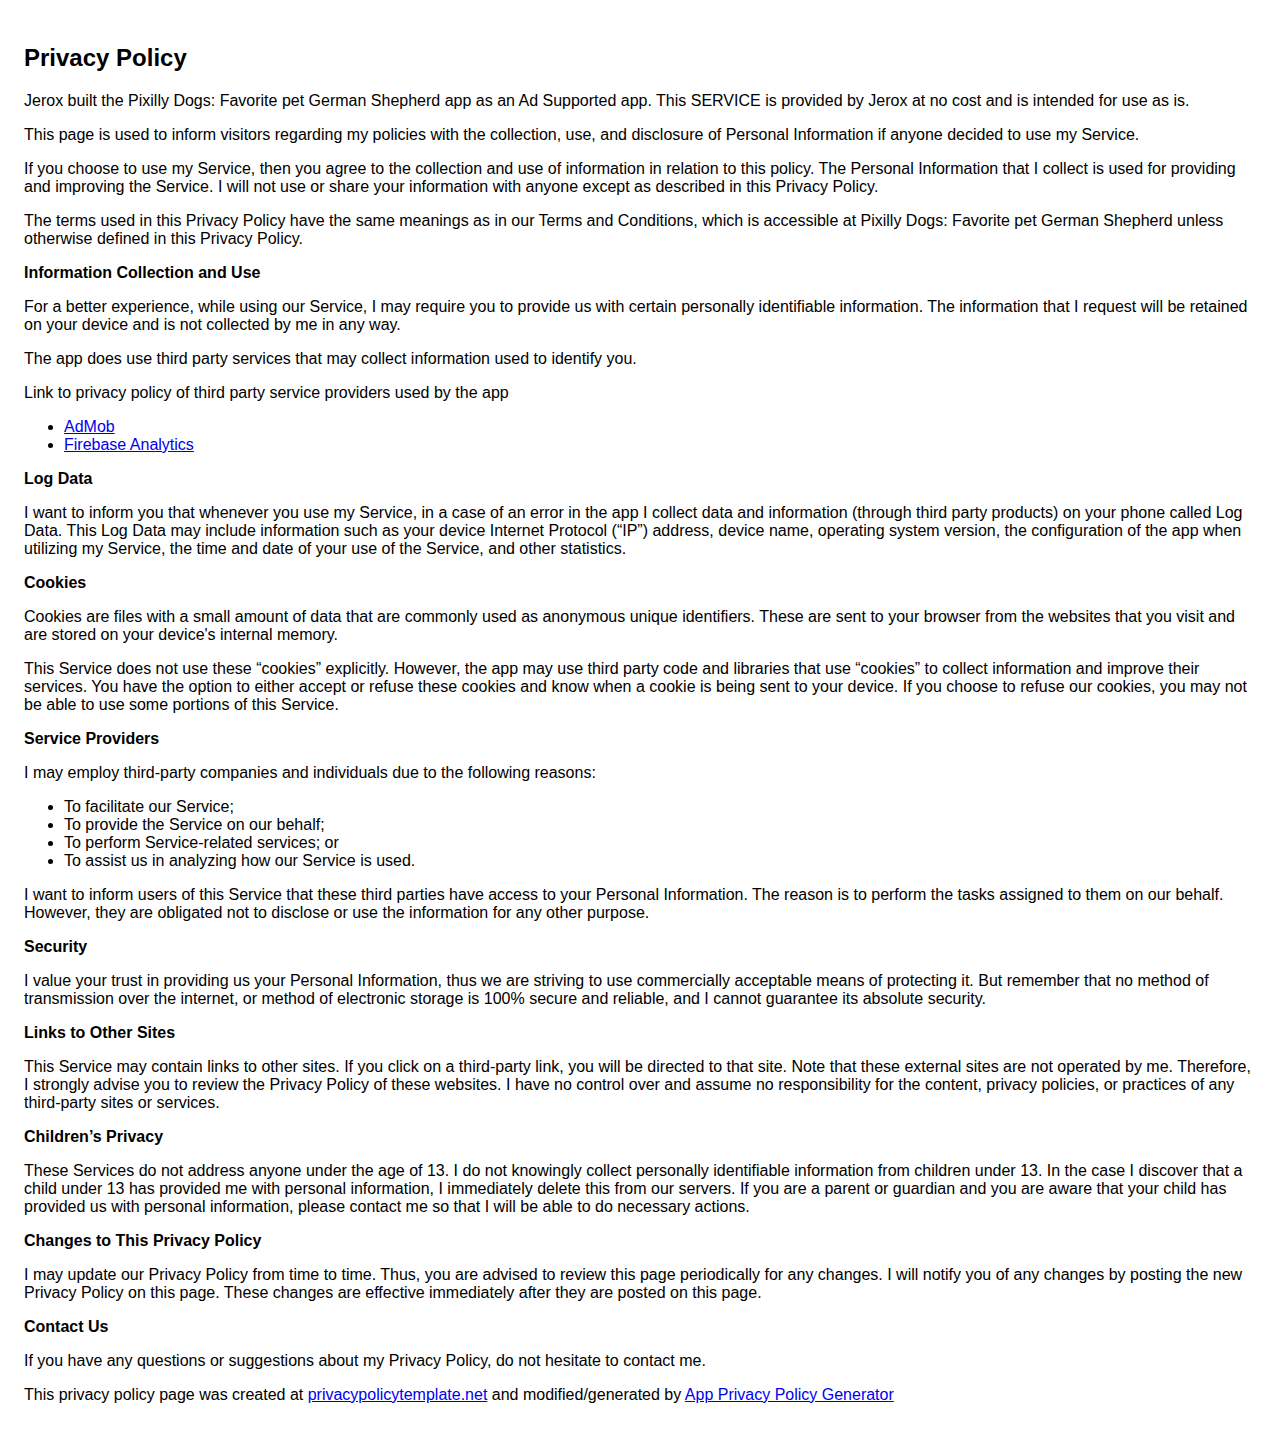
==== privacy_policy.html @ 1d535938 "Create privacy_policy.html" ====
<!DOCTYPE html>
    <html>
    <head>
      <meta charset='utf-8'>
      <meta name='viewport' content='width=device-width'>
      <title>Privacy Policy</title>
      <style> body { font-family: 'Helvetica Neue', Helvetica, Arial, sans-serif; padding:1em; } </style>
    </head>
    <body>
    <h2>Privacy Policy</h2> <p> Jerox built the Pixilly Dogs: Favorite pet German Shepherd app as an Ad Supported app. This SERVICE is provided by
                    Jerox at no cost and is intended for use as is.
                  </p> <p>This page is used to inform visitors regarding my policies with the collection, use, and disclosure
                    of Personal Information if anyone decided to use my Service.
                  </p> <p>If you choose to use my Service, then you agree to the collection and use of information in
                    relation to this policy. The Personal Information that I collect is used for providing and improving
                    the Service. I will not use or share your information with anyone except as described
                    in this Privacy Policy.
                  </p> <p>The terms used in this Privacy Policy have the same meanings as in our Terms and Conditions, which is
                    accessible at Pixilly Dogs: Favorite pet German Shepherd unless otherwise defined in this Privacy Policy.
                  </p> <p><strong>Information Collection and Use</strong></p> <p>For a better experience, while using our Service, I may require you to provide us with certain
                    personally identifiable information. The information that I request will be retained on your device and is not collected by me in any way.
                  </p> <p>The app does use third party services that may collect information used to identify you.</p> <div><p>Link to privacy policy of third party service providers used by the app</p> <ul><!----><li><a href="https://support.google.com/admob/answer/6128543?hl=en" target="_blank">AdMob</a></li><li><a href="https://firebase.google.com/policies/analytics" target="_blank">Firebase Analytics</a></li><!----><!----><!----><!----><!----></ul></div> <p><strong>Log Data</strong></p> <p> I want to inform you that whenever you use my Service, in a case of
                    an error in the app I collect data and information (through third party products) on your phone
                    called Log Data. This Log Data may include information such as your device Internet Protocol (“IP”) address,
                    device name, operating system version, the configuration of the app when utilizing my Service,
                    the time and date of your use of the Service, and other statistics.
                  </p> <p><strong>Cookies</strong></p> <p>Cookies are files with a small amount of data that are commonly used as anonymous unique identifiers.
                    These are sent to your browser from the websites that you visit and are stored on your device's internal
                    memory.
                  </p> <p>This Service does not use these “cookies” explicitly. However, the app may use third party code and
                    libraries that use “cookies” to collect information and improve their services. You have the option to
                    either accept or refuse these cookies and know when a cookie is being sent to your device. If you choose
                    to refuse our cookies, you may not be able to use some portions of this Service.
                  </p> <p><strong>Service Providers</strong></p> <p> I may employ third-party companies and individuals due to the following reasons:</p> <ul><li>To facilitate our Service;</li> <li>To provide the Service on our behalf;</li> <li>To perform Service-related services; or</li> <li>To assist us in analyzing how our Service is used.</li></ul> <p> I want to inform users of this Service that these third parties have access to
                    your Personal Information. The reason is to perform the tasks assigned to them on our behalf. However,
                    they are obligated not to disclose or use the information for any other purpose.
                  </p> <p><strong>Security</strong></p> <p> I value your trust in providing us your Personal Information, thus we are striving
                    to use commercially acceptable means of protecting it. But remember that no method of transmission over
                    the internet, or method of electronic storage is 100% secure and reliable, and I cannot guarantee
                    its absolute security.
                  </p> <p><strong>Links to Other Sites</strong></p> <p>This Service may contain links to other sites. If you click on a third-party link, you will be directed
                    to that site. Note that these external sites are not operated by me. Therefore, I strongly
                    advise you to review the Privacy Policy of these websites. I have no control over
                    and assume no responsibility for the content, privacy policies, or practices of any third-party sites
                    or services.
                  </p> <p><strong>Children’s Privacy</strong></p> <p>These Services do not address anyone under the age of 13. I do not knowingly collect
                    personally identifiable information from children under 13. In the case I discover that a child
                    under 13 has provided me with personal information, I immediately delete this from
                    our servers. If you are a parent or guardian and you are aware that your child has provided us with personal
                    information, please contact me so that I will be able to do necessary actions.
                  </p> <p><strong>Changes to This Privacy Policy</strong></p> <p> I may update our Privacy Policy from time to time. Thus, you are advised to review
                    this page periodically for any changes. I will notify you of any changes by posting
                    the new Privacy Policy on this page. These changes are effective immediately after they are posted on
                    this page.
                  </p> <p><strong>Contact Us</strong></p> <p>If you have any questions or suggestions about my Privacy Policy, do not hesitate to contact
                    me.
                  </p> <p>This privacy policy page was created at <a href="https://privacypolicytemplate.net" target="_blank">privacypolicytemplate.net</a>
                    and modified/generated by <a href="https://app-privacy-policy-generator.firebaseapp.com/" target="_blank">App
                      Privacy Policy Generator</a></p>
    </body>
    </html>
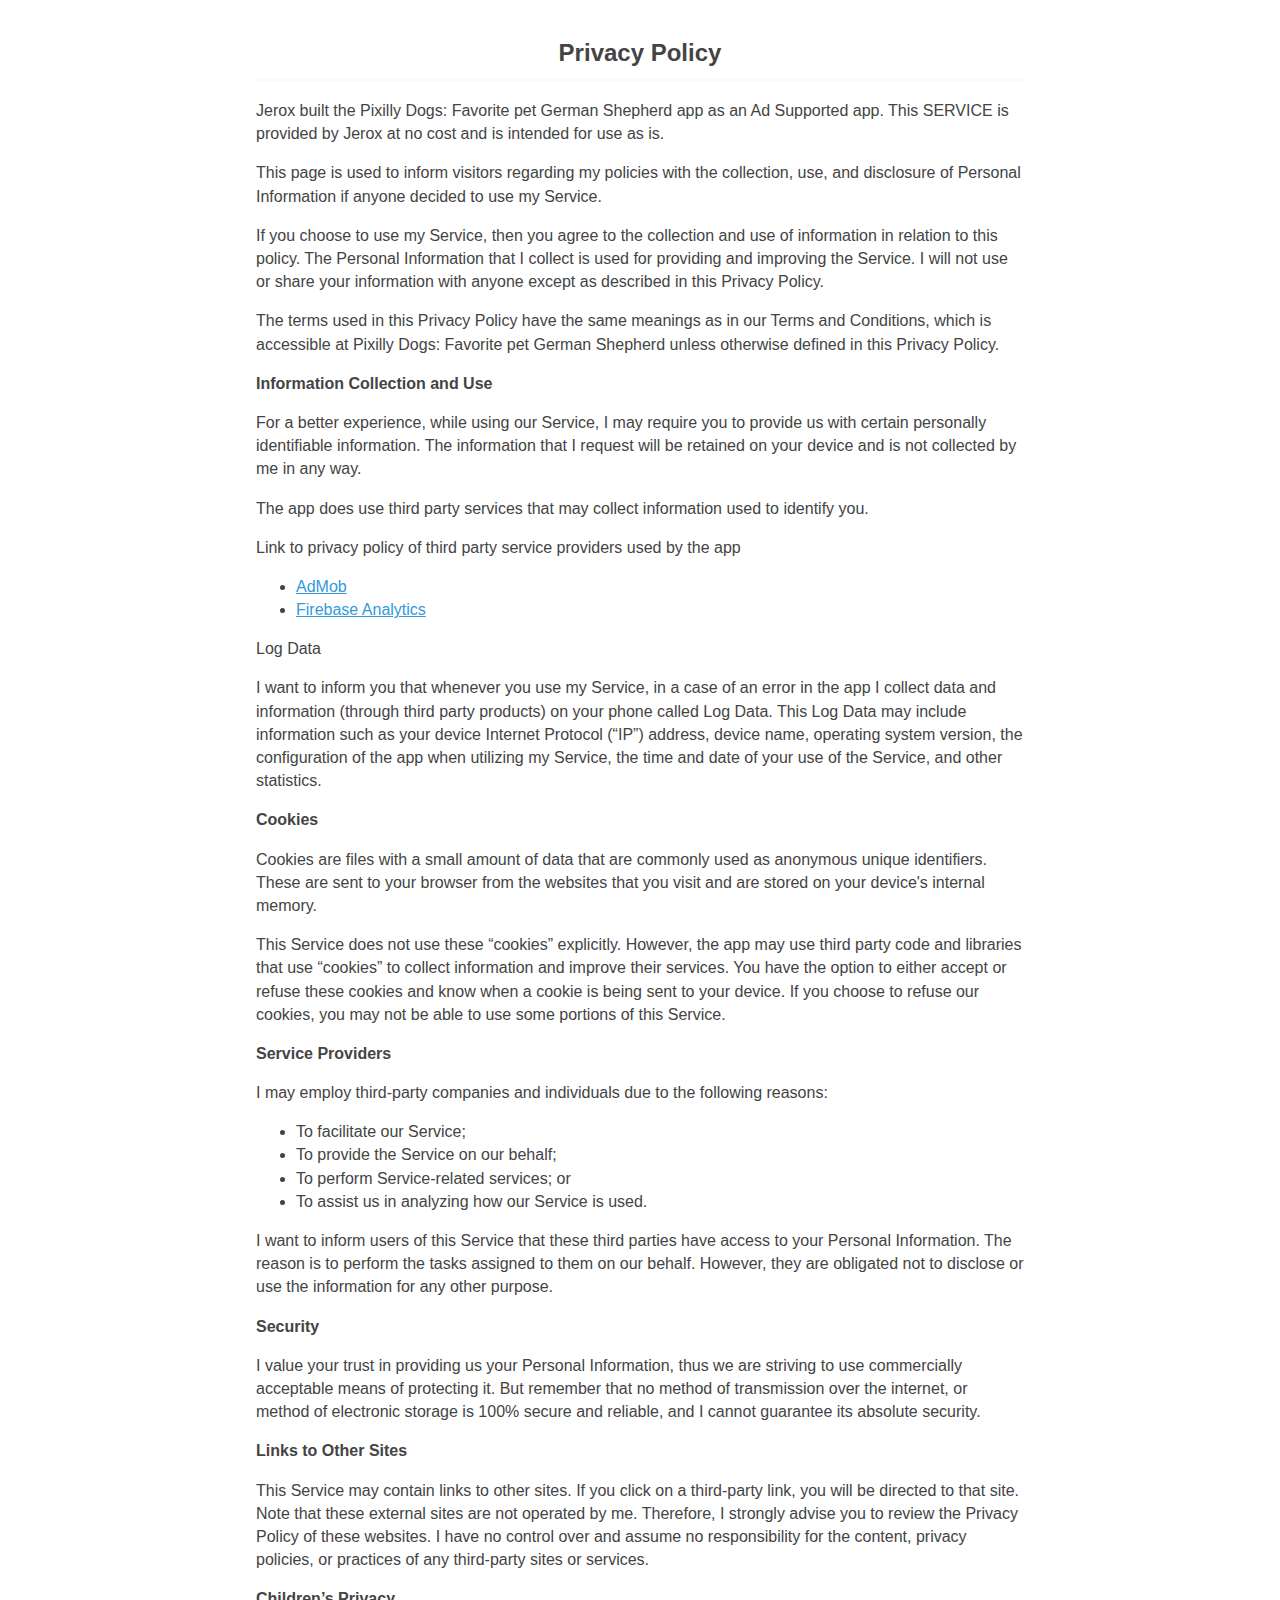
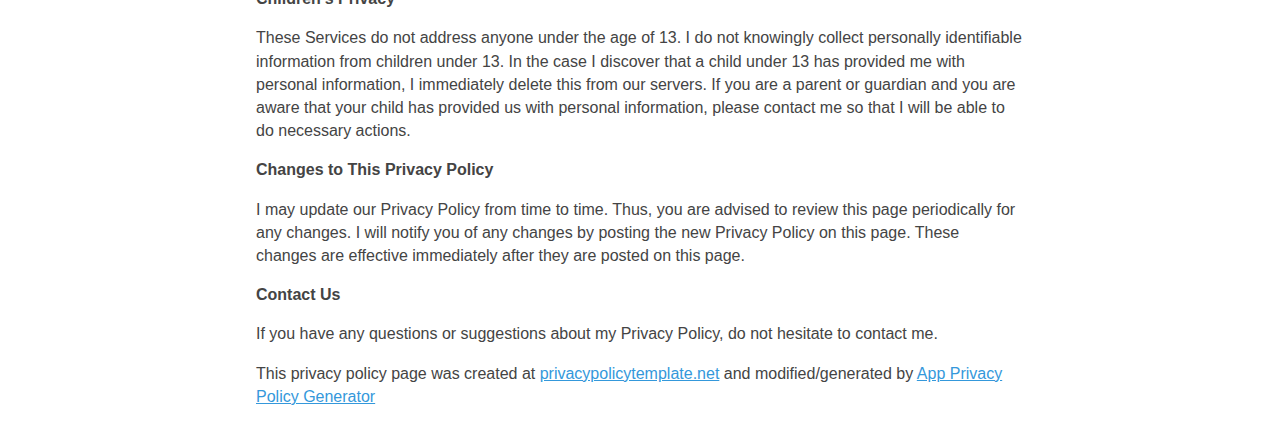
==== commit 7d5cd133: "Update privacy_policy.html" ====
--- a/privacy_policy.html
+++ b/privacy_policy.html
@@ -4,7 +4,34 @@
       <meta charset='utf-8'>
       <meta name='viewport' content='width=device-width'>
       <title>Privacy Policy</title>
-      <style> body { font-family: 'Helvetica Neue', Helvetica, Arial, sans-serif; padding:1em; } </style>
+      <style> 
+	  html {
+		font-size: 16px;
+		max-width: 100%;
+	}
+ body {
+   color: #444;
+   font-family: "Helvetica Neue", Helvetica, Arial, sans-serif;
+   font-weight: 300;
+   margin: 0 auto;
+   max-width: 48rem;
+   line-height: 1.45;
+   padding: 1rem;
+ }
+ h1, h2, h3 {
+   border-bottom: 2px solid #fafafa;
+   margin-bottom: 1.15rem;
+   padding-bottom: .5rem;
+   text-align: center;
+ }
+ a, a:visited {
+   color: #3498db;
+ }
+ a:hover, a:focus, a:active {
+   color: #2980b9;
+ }
+	  
+	</style>
     </head>
     <body>
     <h2>Privacy Policy</h2> <p> Jerox built the Pixilly Dogs: Favorite pet German Shepherd app as an Ad Supported app. This SERVICE is provided by
@@ -17,42 +44,42 @@
                     in this Privacy Policy.
                   </p> <p>The terms used in this Privacy Policy have the same meanings as in our Terms and Conditions, which is
                     accessible at Pixilly Dogs: Favorite pet German Shepherd unless otherwise defined in this Privacy Policy.
-                  </p> <p><strong>Information Collection and Use</strong></p> <p>For a better experience, while using our Service, I may require you to provide us with certain
+                  </p> <p><strong><b>Information Collection and Use</b></strong></p> <p>For a better experience, while using our Service, I may require you to provide us with certain
                     personally identifiable information. The information that I request will be retained on your device and is not collected by me in any way.
                   </p> <p>The app does use third party services that may collect information used to identify you.</p> <div><p>Link to privacy policy of third party service providers used by the app</p> <ul><!----><li><a href="https://support.google.com/admob/answer/6128543?hl=en" target="_blank">AdMob</a></li><li><a href="https://firebase.google.com/policies/analytics" target="_blank">Firebase Analytics</a></li><!----><!----><!----><!----><!----></ul></div> <p><strong>Log Data</strong></p> <p> I want to inform you that whenever you use my Service, in a case of
                     an error in the app I collect data and information (through third party products) on your phone
                     called Log Data. This Log Data may include information such as your device Internet Protocol (“IP”) address,
                     device name, operating system version, the configuration of the app when utilizing my Service,
                     the time and date of your use of the Service, and other statistics.
-                  </p> <p><strong>Cookies</strong></p> <p>Cookies are files with a small amount of data that are commonly used as anonymous unique identifiers.
+                  </p> <p><strong><b>Cookies</b></strong></p> <p>Cookies are files with a small amount of data that are commonly used as anonymous unique identifiers.
                     These are sent to your browser from the websites that you visit and are stored on your device's internal
                     memory.
                   </p> <p>This Service does not use these “cookies” explicitly. However, the app may use third party code and
                     libraries that use “cookies” to collect information and improve their services. You have the option to
                     either accept or refuse these cookies and know when a cookie is being sent to your device. If you choose
                     to refuse our cookies, you may not be able to use some portions of this Service.
-                  </p> <p><strong>Service Providers</strong></p> <p> I may employ third-party companies and individuals due to the following reasons:</p> <ul><li>To facilitate our Service;</li> <li>To provide the Service on our behalf;</li> <li>To perform Service-related services; or</li> <li>To assist us in analyzing how our Service is used.</li></ul> <p> I want to inform users of this Service that these third parties have access to
+                  </p> <p><strong><b>Service Providers</b></strong></p> <p> I may employ third-party companies and individuals due to the following reasons:</p> <ul><li>To facilitate our Service;</li> <li>To provide the Service on our behalf;</li> <li>To perform Service-related services; or</li> <li>To assist us in analyzing how our Service is used.</li></ul> <p> I want to inform users of this Service that these third parties have access to
                     your Personal Information. The reason is to perform the tasks assigned to them on our behalf. However,
                     they are obligated not to disclose or use the information for any other purpose.
-                  </p> <p><strong>Security</strong></p> <p> I value your trust in providing us your Personal Information, thus we are striving
+                  </p> <p><strong><b>Security</b></strong></p> <p> I value your trust in providing us your Personal Information, thus we are striving
                     to use commercially acceptable means of protecting it. But remember that no method of transmission over
                     the internet, or method of electronic storage is 100% secure and reliable, and I cannot guarantee
                     its absolute security.
-                  </p> <p><strong>Links to Other Sites</strong></p> <p>This Service may contain links to other sites. If you click on a third-party link, you will be directed
+                  </p> <p><strong><b>Links to Other Sites</b></strong></p> <p>This Service may contain links to other sites. If you click on a third-party link, you will be directed
                     to that site. Note that these external sites are not operated by me. Therefore, I strongly
                     advise you to review the Privacy Policy of these websites. I have no control over
                     and assume no responsibility for the content, privacy policies, or practices of any third-party sites
                     or services.
-                  </p> <p><strong>Children’s Privacy</strong></p> <p>These Services do not address anyone under the age of 13. I do not knowingly collect
+                  </p> <p><strong><b>Children’s Privacy</b></strong></p> <p>These Services do not address anyone under the age of 13. I do not knowingly collect
                     personally identifiable information from children under 13. In the case I discover that a child
                     under 13 has provided me with personal information, I immediately delete this from
                     our servers. If you are a parent or guardian and you are aware that your child has provided us with personal
                     information, please contact me so that I will be able to do necessary actions.
-                  </p> <p><strong>Changes to This Privacy Policy</strong></p> <p> I may update our Privacy Policy from time to time. Thus, you are advised to review
+                  </p> <p><strong><b>Changes to This Privacy Policy</b></strong></p> <p> I may update our Privacy Policy from time to time. Thus, you are advised to review
                     this page periodically for any changes. I will notify you of any changes by posting
                     the new Privacy Policy on this page. These changes are effective immediately after they are posted on
                     this page.
-                  </p> <p><strong>Contact Us</strong></p> <p>If you have any questions or suggestions about my Privacy Policy, do not hesitate to contact
+                  </p> <p><strong><b>Contact Us</b></strong></p> <p>If you have any questions or suggestions about my Privacy Policy, do not hesitate to contact
                     me.
                   </p> <p>This privacy policy page was created at <a href="https://privacypolicytemplate.net" target="_blank">privacypolicytemplate.net</a>
                     and modified/generated by <a href="https://app-privacy-policy-generator.firebaseapp.com/" target="_blank">App
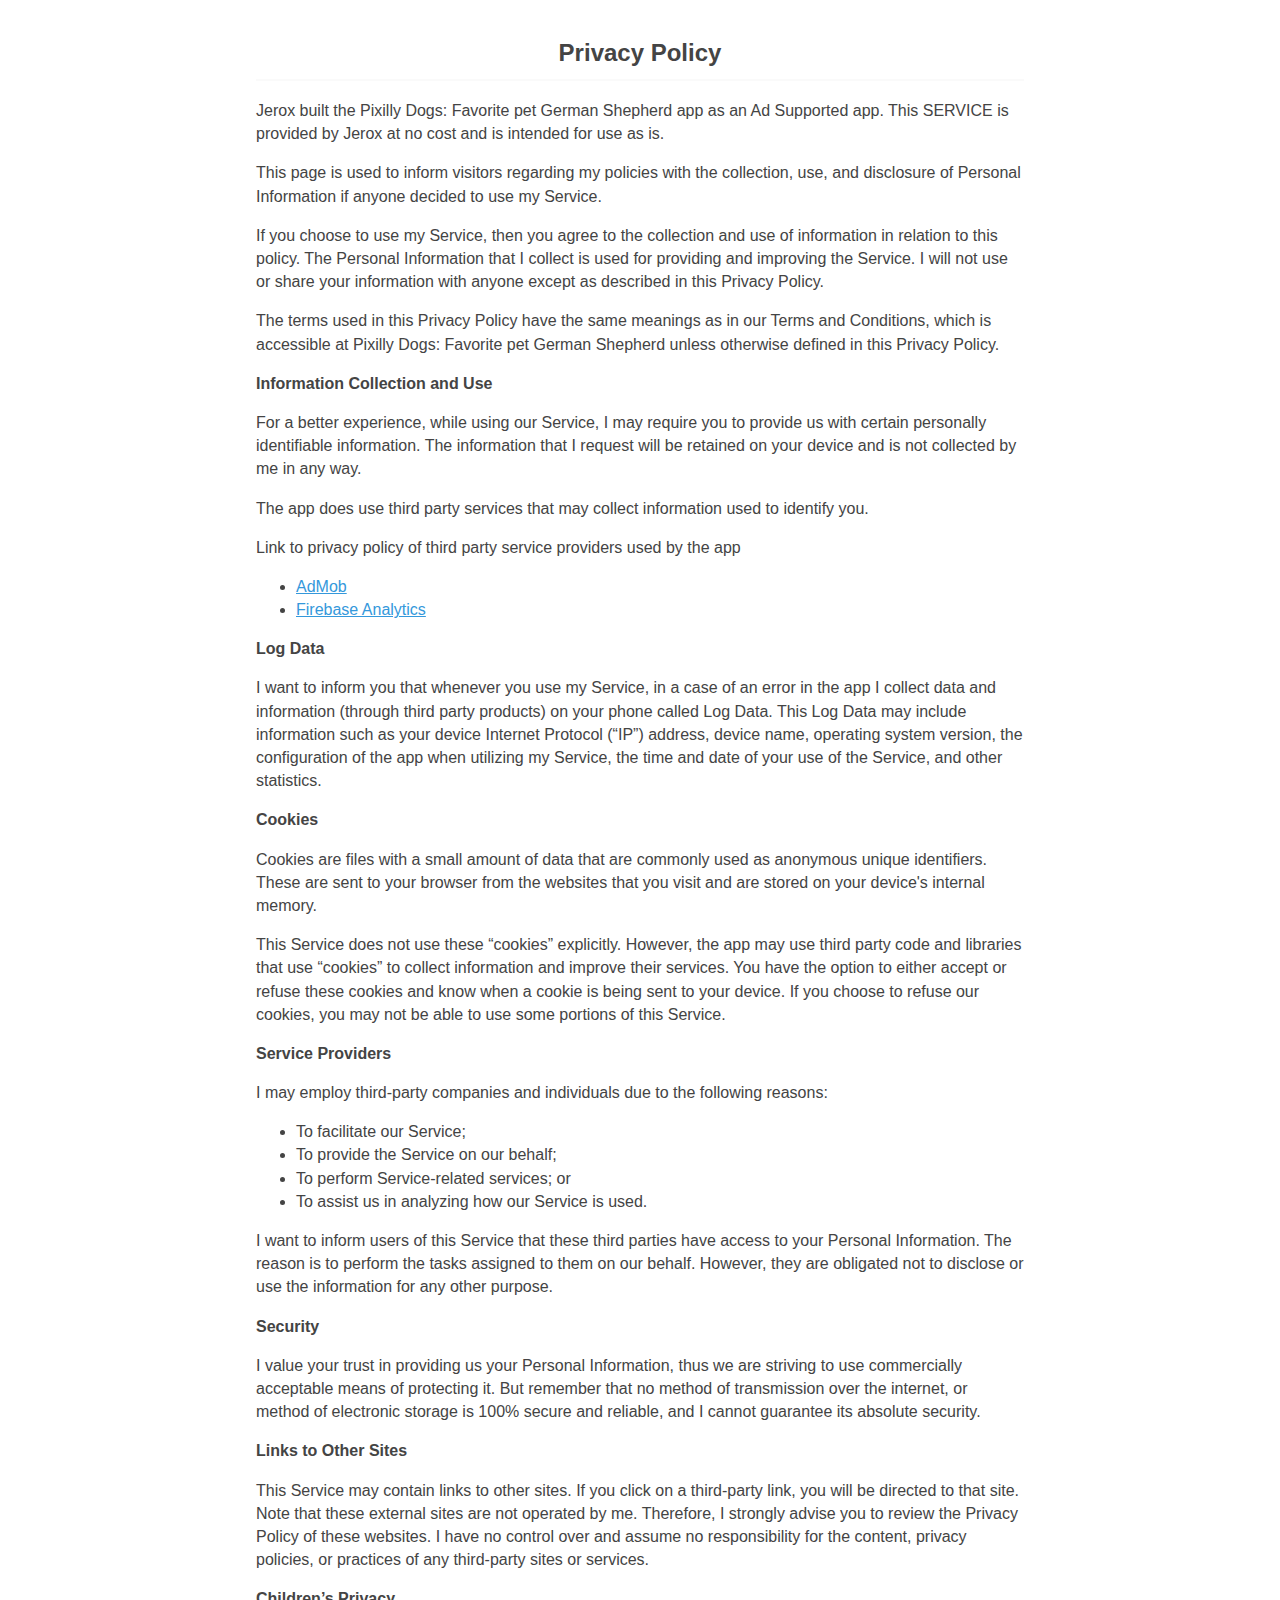
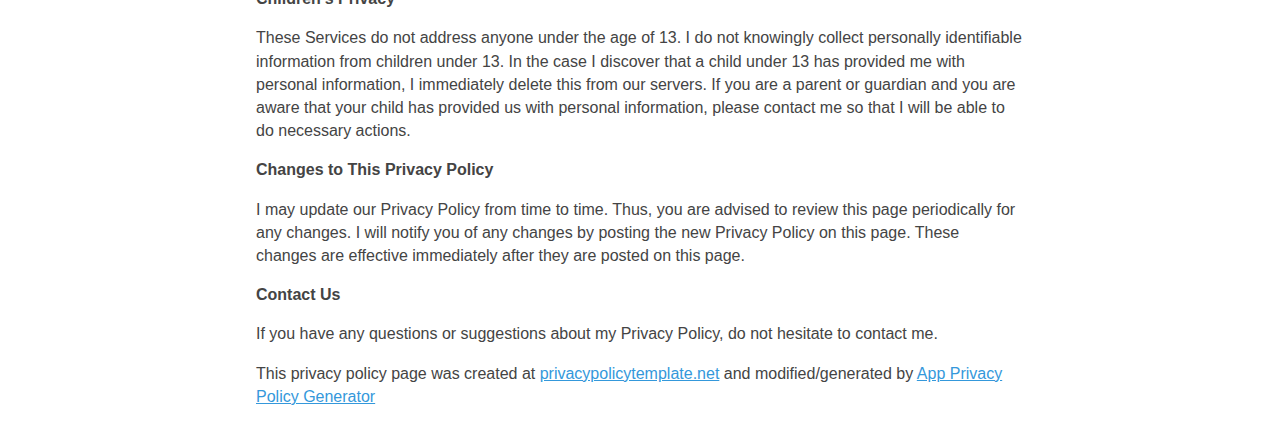
==== commit 870934d7: "Update privacy_policy.html" ====
--- a/privacy_policy.html
+++ b/privacy_policy.html
@@ -46,7 +46,7 @@
                     accessible at Pixilly Dogs: Favorite pet German Shepherd unless otherwise defined in this Privacy Policy.
                   </p> <p><strong><b>Information Collection and Use</b></strong></p> <p>For a better experience, while using our Service, I may require you to provide us with certain
                     personally identifiable information. The information that I request will be retained on your device and is not collected by me in any way.
-                  </p> <p>The app does use third party services that may collect information used to identify you.</p> <div><p>Link to privacy policy of third party service providers used by the app</p> <ul><!----><li><a href="https://support.google.com/admob/answer/6128543?hl=en" target="_blank">AdMob</a></li><li><a href="https://firebase.google.com/policies/analytics" target="_blank">Firebase Analytics</a></li><!----><!----><!----><!----><!----></ul></div> <p><strong>Log Data</strong></p> <p> I want to inform you that whenever you use my Service, in a case of
+                  </p> <p>The app does use third party services that may collect information used to identify you.</p> <div><p>Link to privacy policy of third party service providers used by the app</p> <ul><!----><li><a href="https://support.google.com/admob/answer/6128543?hl=en" target="_blank">AdMob</a></li><li><a href="https://firebase.google.com/policies/analytics" target="_blank">Firebase Analytics</a></li><!----><!----><!----><!----><!----></ul></div> <p><strong><b>Log Data</b></strong></p> <p> I want to inform you that whenever you use my Service, in a case of
                     an error in the app I collect data and information (through third party products) on your phone
                     called Log Data. This Log Data may include information such as your device Internet Protocol (“IP”) address,
                     device name, operating system version, the configuration of the app when utilizing my Service,
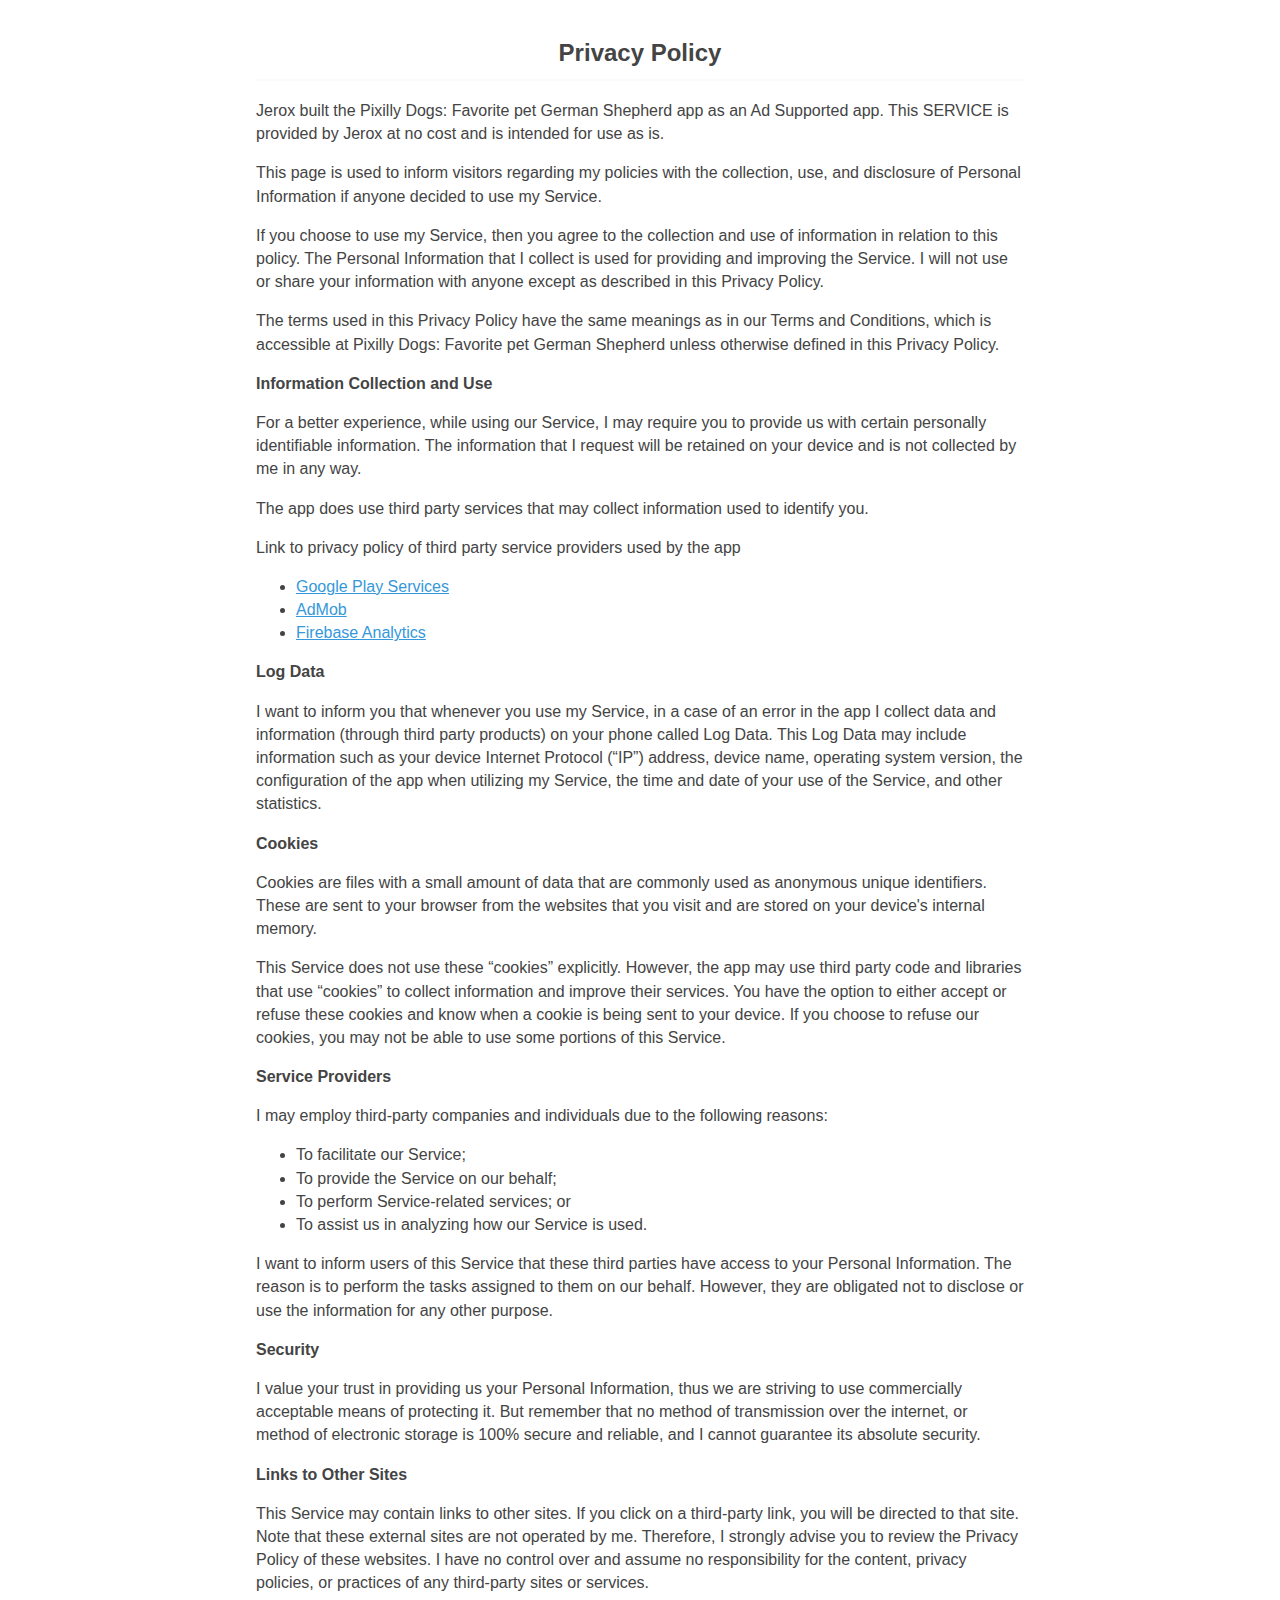
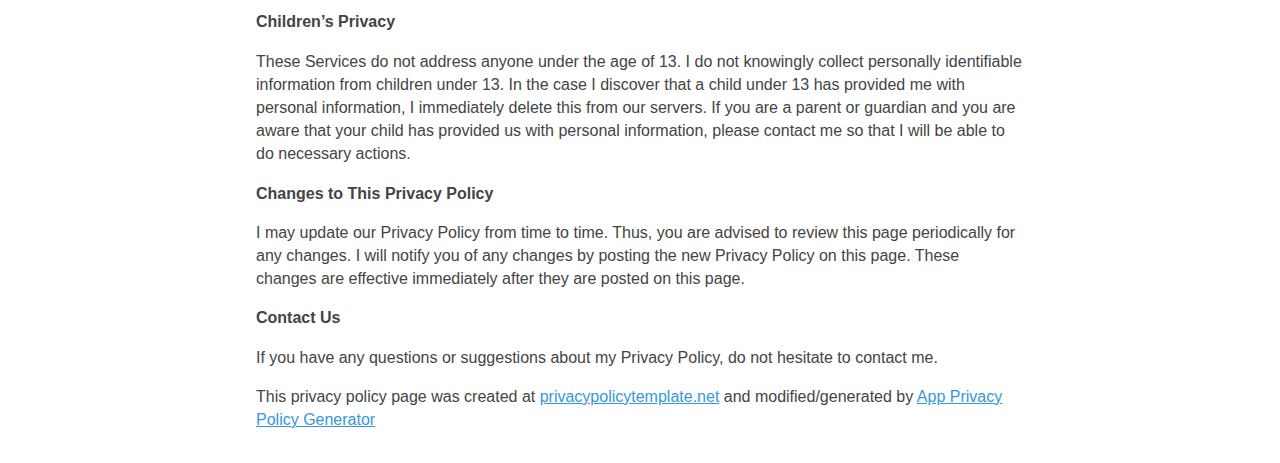
==== commit b22e3085: "Update privacy_policy.html" ====
--- a/privacy_policy.html
+++ b/privacy_policy.html
@@ -46,7 +46,7 @@
                     accessible at Pixilly Dogs: Favorite pet German Shepherd unless otherwise defined in this Privacy Policy.
                   </p> <p><strong><b>Information Collection and Use</b></strong></p> <p>For a better experience, while using our Service, I may require you to provide us with certain
                     personally identifiable information. The information that I request will be retained on your device and is not collected by me in any way.
-                  </p> <p>The app does use third party services that may collect information used to identify you.</p> <div><p>Link to privacy policy of third party service providers used by the app</p> <ul><!----><li><a href="https://support.google.com/admob/answer/6128543?hl=en" target="_blank">AdMob</a></li><li><a href="https://firebase.google.com/policies/analytics" target="_blank">Firebase Analytics</a></li><!----><!----><!----><!----><!----></ul></div> <p><strong><b>Log Data</b></strong></p> <p> I want to inform you that whenever you use my Service, in a case of
+                  </p> <p>The app does use third party services that may collect information used to identify you.</p> <div><p>Link to privacy policy of third party service providers used by the app</p> <ul><li><a href="https://www.google.com/policies/privacy/" target="_blank">Google Play Services</a></li><li><a href="https://support.google.com/admob/answer/6128543?hl=en" target="_blank">AdMob</a></li><li><a href="https://firebase.google.com/policies/analytics" target="_blank">Firebase Analytics</a></li><!----><!----><!----><!----><!----></ul></div> <p><strong><b>Log Data</b></strong></p> <p> I want to inform you that whenever you use my Service, in a case of
                     an error in the app I collect data and information (through third party products) on your phone
                     called Log Data. This Log Data may include information such as your device Internet Protocol (“IP”) address,
                     device name, operating system version, the configuration of the app when utilizing my Service,
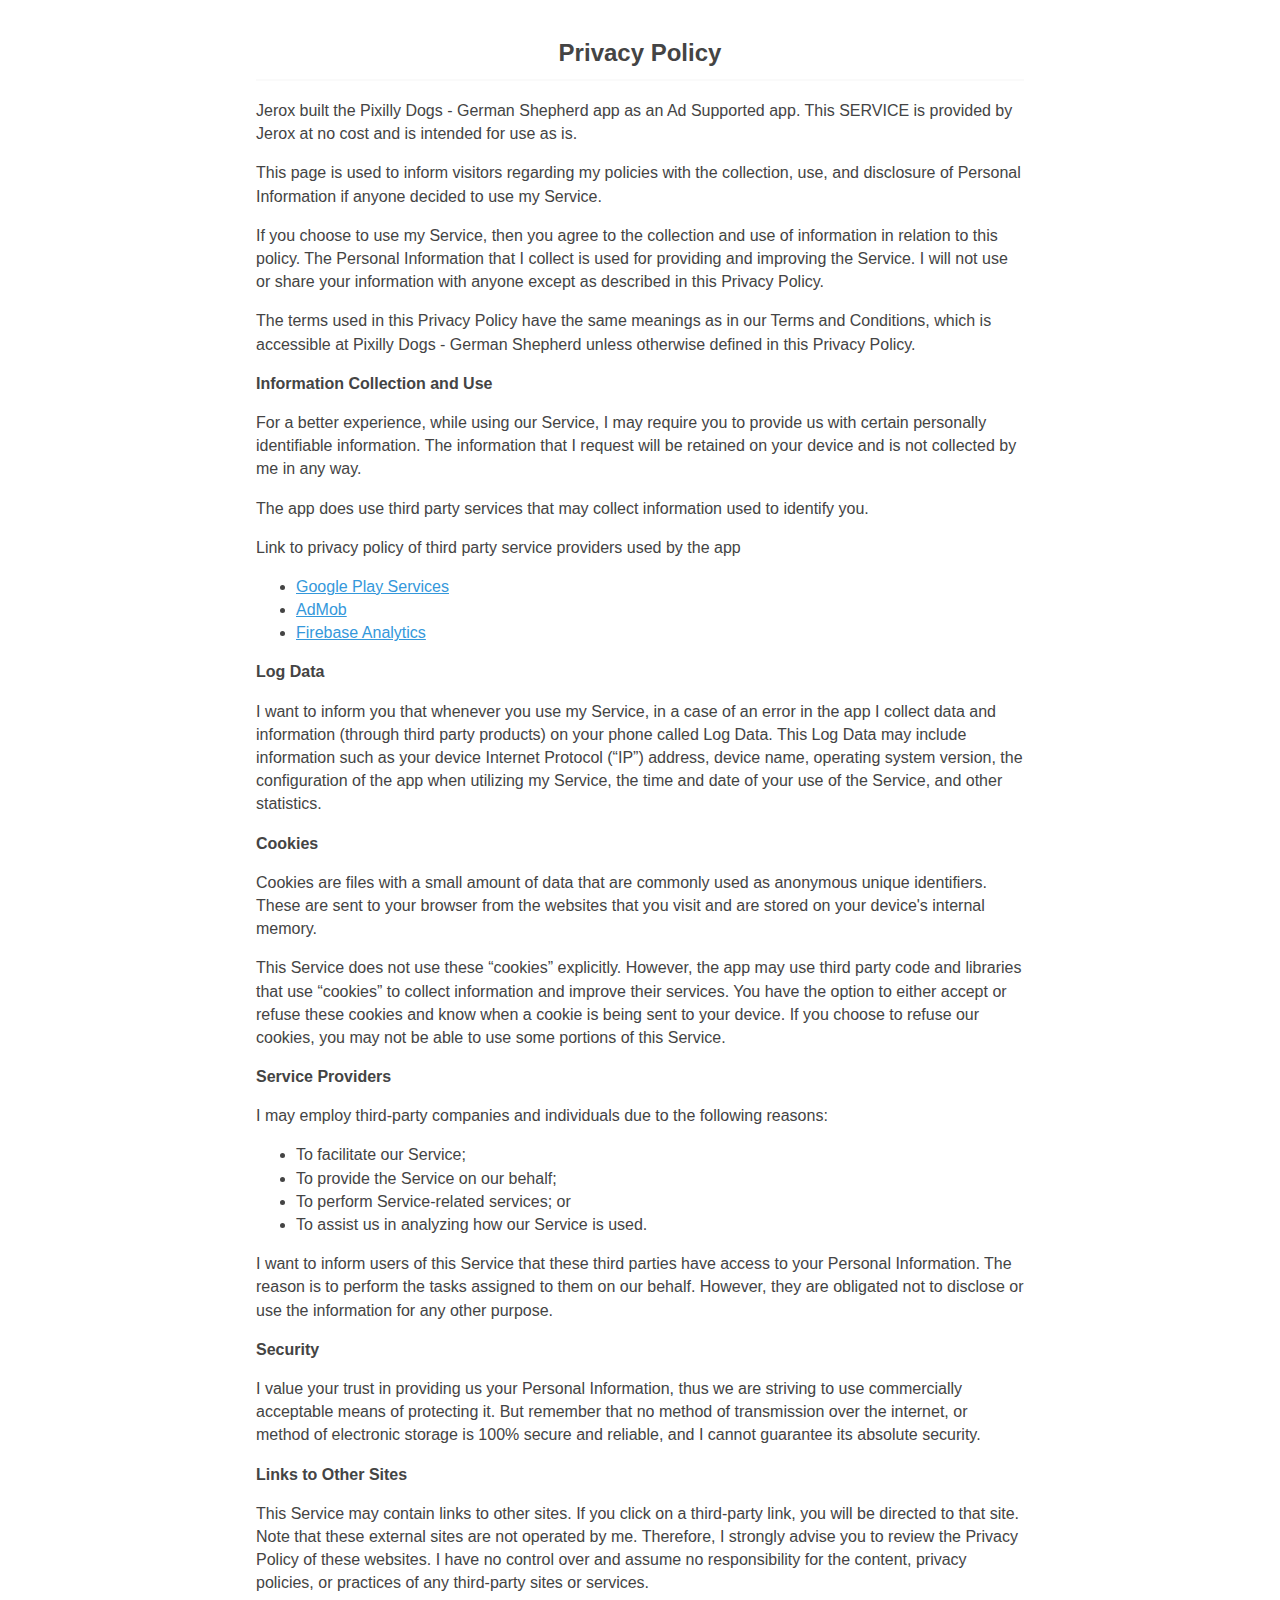
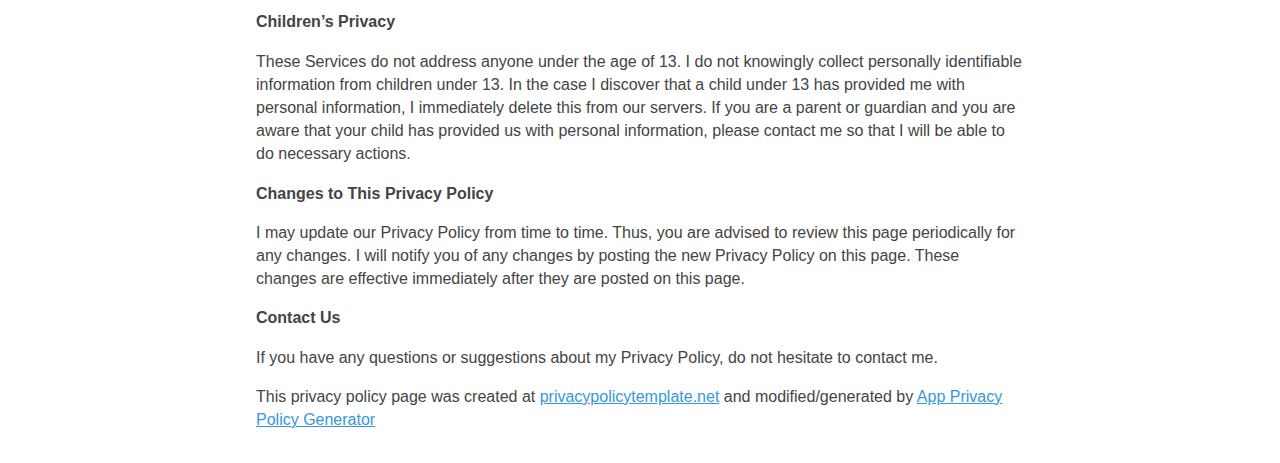
==== commit 60e92961: "Update privacy_policy.html" ====
--- a/privacy_policy.html
+++ b/privacy_policy.html
@@ -34,7 +34,7 @@
 	</style>
     </head>
     <body>
-    <h2>Privacy Policy</h2> <p> Jerox built the Pixilly Dogs: Favorite pet German Shepherd app as an Ad Supported app. This SERVICE is provided by
+    <h2>Privacy Policy</h2> <p> Jerox built the Pixilly Dogs - German Shepherd app as an Ad Supported app. This SERVICE is provided by
                     Jerox at no cost and is intended for use as is.
                   </p> <p>This page is used to inform visitors regarding my policies with the collection, use, and disclosure
                     of Personal Information if anyone decided to use my Service.
@@ -43,7 +43,7 @@
                     the Service. I will not use or share your information with anyone except as described
                     in this Privacy Policy.
                   </p> <p>The terms used in this Privacy Policy have the same meanings as in our Terms and Conditions, which is
-                    accessible at Pixilly Dogs: Favorite pet German Shepherd unless otherwise defined in this Privacy Policy.
+                    accessible at Pixilly Dogs - German Shepherd unless otherwise defined in this Privacy Policy.
                   </p> <p><strong><b>Information Collection and Use</b></strong></p> <p>For a better experience, while using our Service, I may require you to provide us with certain
                     personally identifiable information. The information that I request will be retained on your device and is not collected by me in any way.
                   </p> <p>The app does use third party services that may collect information used to identify you.</p> <div><p>Link to privacy policy of third party service providers used by the app</p> <ul><li><a href="https://www.google.com/policies/privacy/" target="_blank">Google Play Services</a></li><li><a href="https://support.google.com/admob/answer/6128543?hl=en" target="_blank">AdMob</a></li><li><a href="https://firebase.google.com/policies/analytics" target="_blank">Firebase Analytics</a></li><!----><!----><!----><!----><!----></ul></div> <p><strong><b>Log Data</b></strong></p> <p> I want to inform you that whenever you use my Service, in a case of
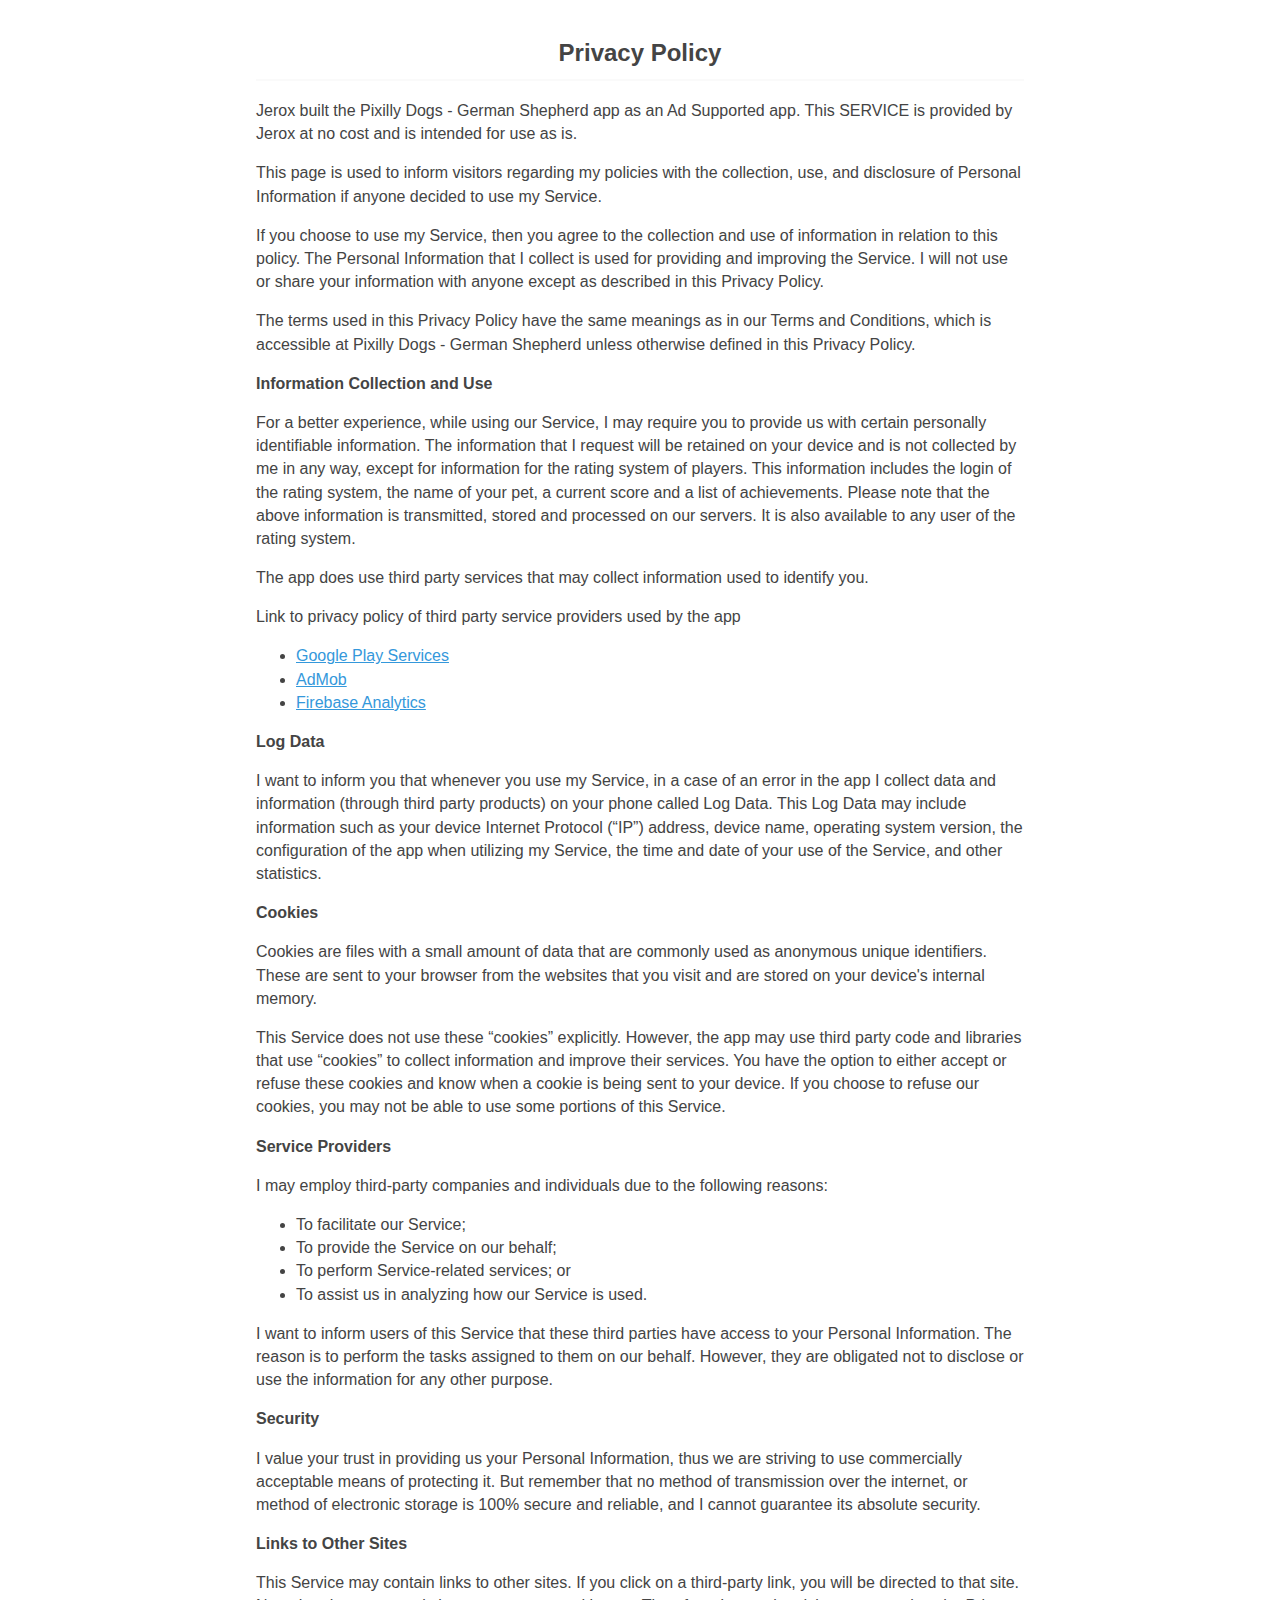
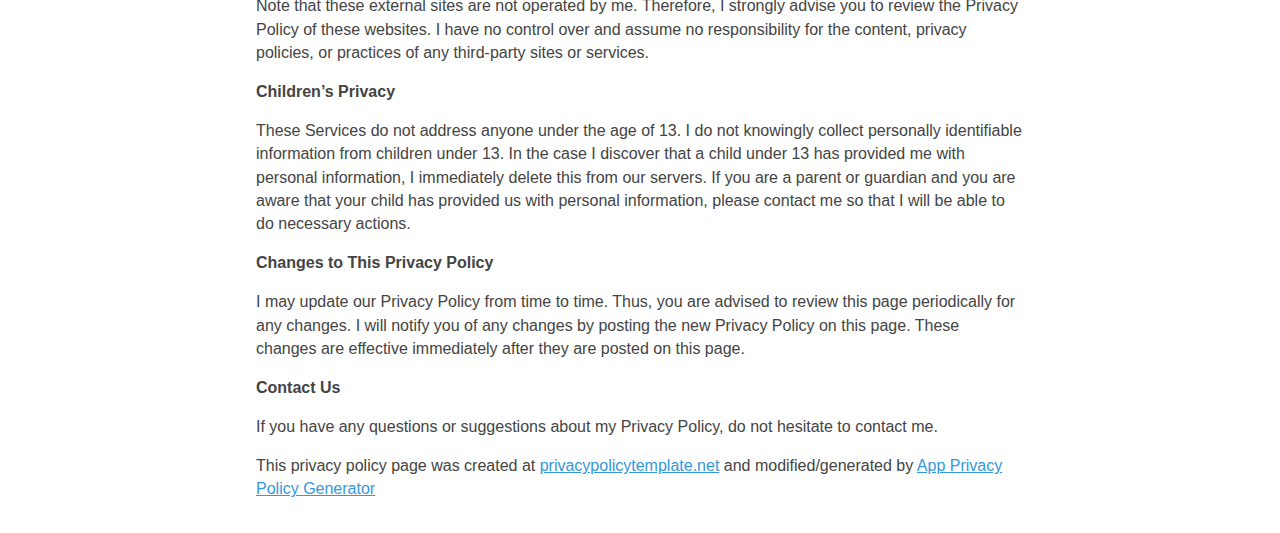
==== commit a83fa9e4: "Update privacy_policy.html" ====
--- a/privacy_policy.html
+++ b/privacy_policy.html
@@ -45,7 +45,7 @@
                   </p> <p>The terms used in this Privacy Policy have the same meanings as in our Terms and Conditions, which is
                     accessible at Pixilly Dogs - German Shepherd unless otherwise defined in this Privacy Policy.
                   </p> <p><strong><b>Information Collection and Use</b></strong></p> <p>For a better experience, while using our Service, I may require you to provide us with certain
-                    personally identifiable information. The information that I request will be retained on your device and is not collected by me in any way.
+                    personally identifiable information. The information that I request will be retained on your device and is not collected by me in any way, except for information for the rating system of players. This information includes the login of the rating system, the name of your pet, a current score and a list of achievements. Please note that the above information is transmitted, stored and processed on our servers. It is also available to any user of the rating system.
                   </p> <p>The app does use third party services that may collect information used to identify you.</p> <div><p>Link to privacy policy of third party service providers used by the app</p> <ul><li><a href="https://www.google.com/policies/privacy/" target="_blank">Google Play Services</a></li><li><a href="https://support.google.com/admob/answer/6128543?hl=en" target="_blank">AdMob</a></li><li><a href="https://firebase.google.com/policies/analytics" target="_blank">Firebase Analytics</a></li><!----><!----><!----><!----><!----></ul></div> <p><strong><b>Log Data</b></strong></p> <p> I want to inform you that whenever you use my Service, in a case of
                     an error in the app I collect data and information (through third party products) on your phone
                     called Log Data. This Log Data may include information such as your device Internet Protocol (“IP”) address,
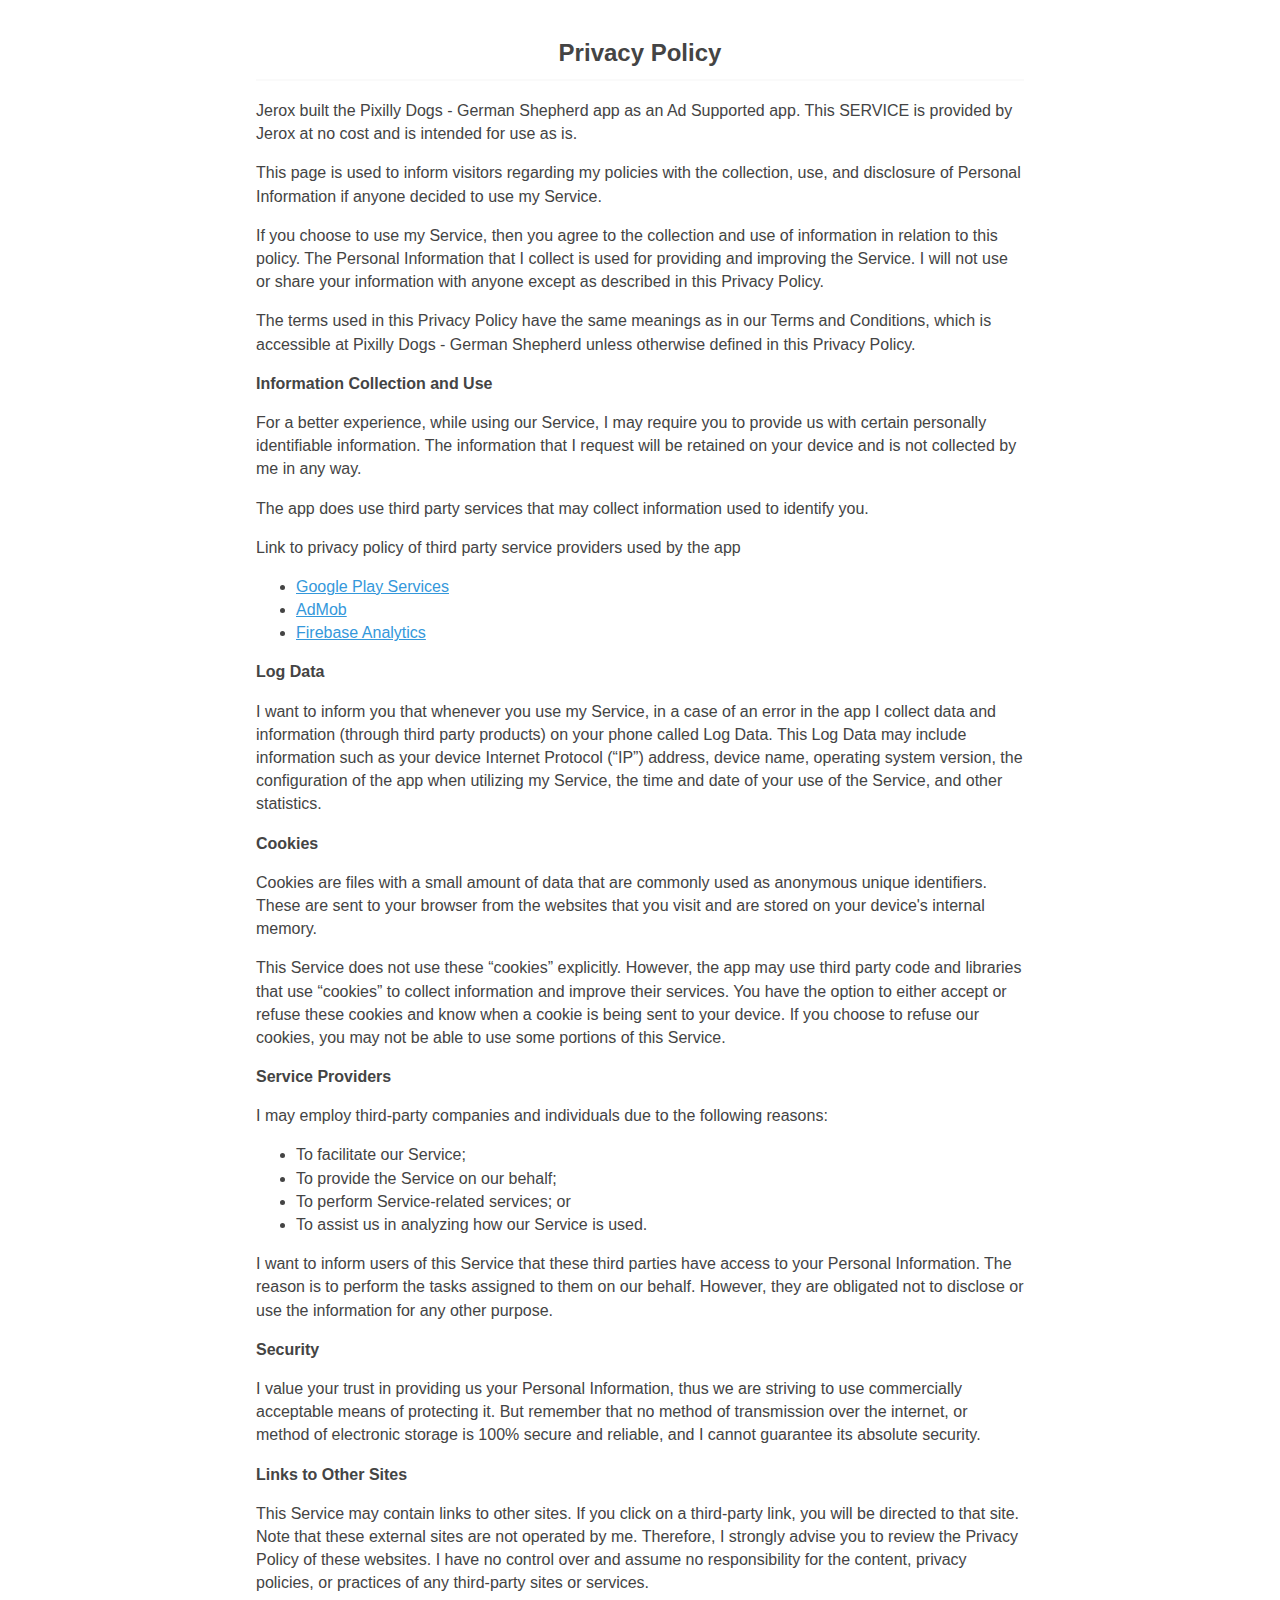
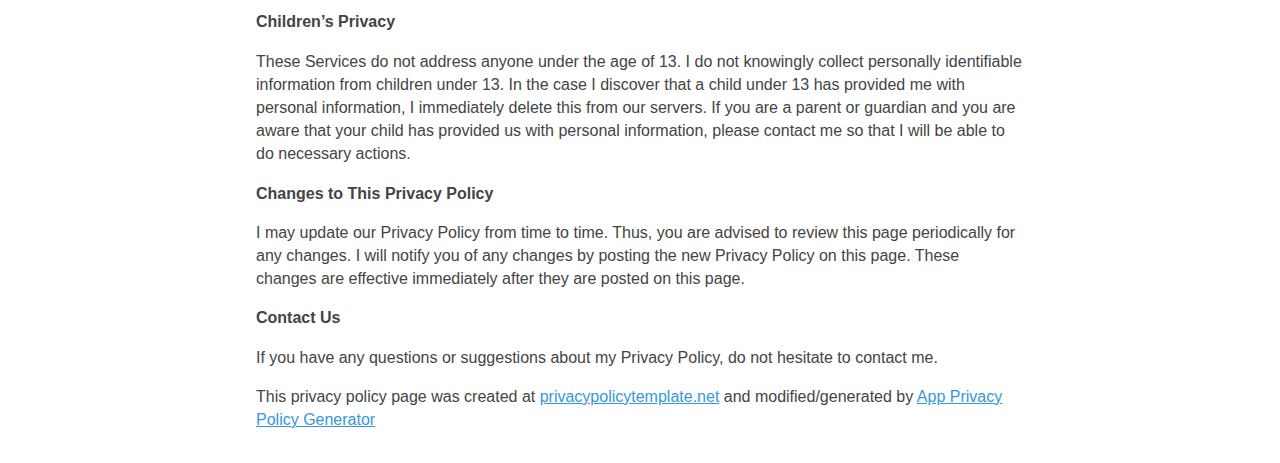
==== commit 484395b7: "Add files via upload" ====
--- a/privacy_policy.html
+++ b/privacy_policy.html
@@ -45,7 +45,7 @@
                   </p> <p>The terms used in this Privacy Policy have the same meanings as in our Terms and Conditions, which is
                     accessible at Pixilly Dogs - German Shepherd unless otherwise defined in this Privacy Policy.
                   </p> <p><strong><b>Information Collection and Use</b></strong></p> <p>For a better experience, while using our Service, I may require you to provide us with certain
-                    personally identifiable information. The information that I request will be retained on your device and is not collected by me in any way, except for information for the rating system of players. This information includes the login of the rating system, the name of your pet, a current score and a list of achievements. Please note that the above information is transmitted, stored and processed on our servers. It is also available to any user of the rating system.
+                    personally identifiable information. The information that I request will be retained on your device and is not collected by me in any way.
                   </p> <p>The app does use third party services that may collect information used to identify you.</p> <div><p>Link to privacy policy of third party service providers used by the app</p> <ul><li><a href="https://www.google.com/policies/privacy/" target="_blank">Google Play Services</a></li><li><a href="https://support.google.com/admob/answer/6128543?hl=en" target="_blank">AdMob</a></li><li><a href="https://firebase.google.com/policies/analytics" target="_blank">Firebase Analytics</a></li><!----><!----><!----><!----><!----></ul></div> <p><strong><b>Log Data</b></strong></p> <p> I want to inform you that whenever you use my Service, in a case of
                     an error in the app I collect data and information (through third party products) on your phone
                     called Log Data. This Log Data may include information such as your device Internet Protocol (“IP”) address,
@@ -86,4 +86,4 @@
                       Privacy Policy Generator</a></p>
     </body>
     </html>
-      
+      